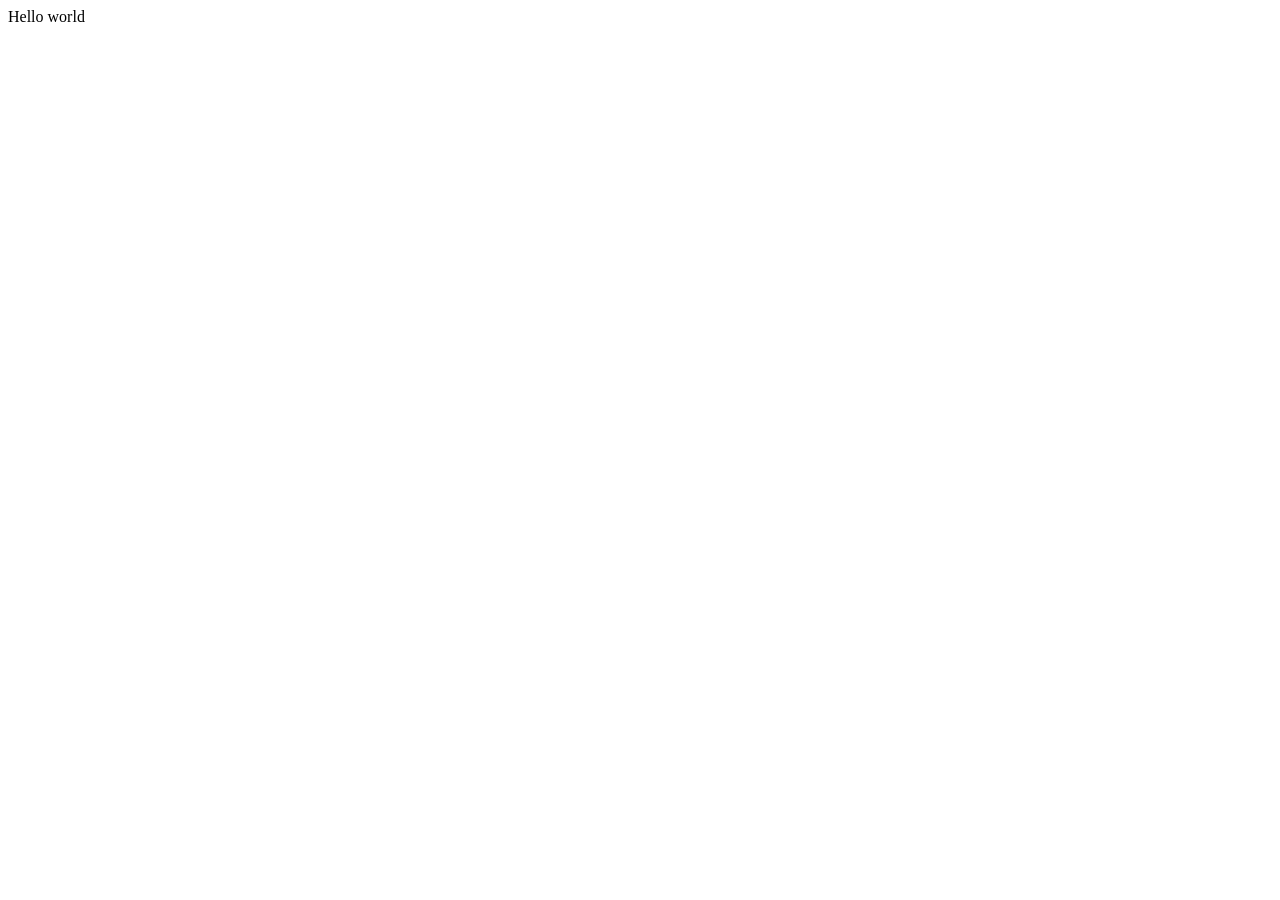
==== index.html @ a0b51e0a "añadiendo archivos" ====
<!DOCTYPE html>
<html>

<head>
  <meta charset="utf-8">
  <meta name="viewport" content="width=device-width">
  <title>replit</title>
</head>

<body>
  Hello world

  <!--
  This script places a badge on your repl's full-browser view back to your repl's cover
  page. Try various colors for the theme: dark, light, red, orange, yellow, lime, green,
  teal, blue, blurple, magenta, pink!
  -->
  <script src="https://replit.com/public/js/replit-badge-v2.js" theme="dark" position="bottom-right"></script>
</body>

</html>
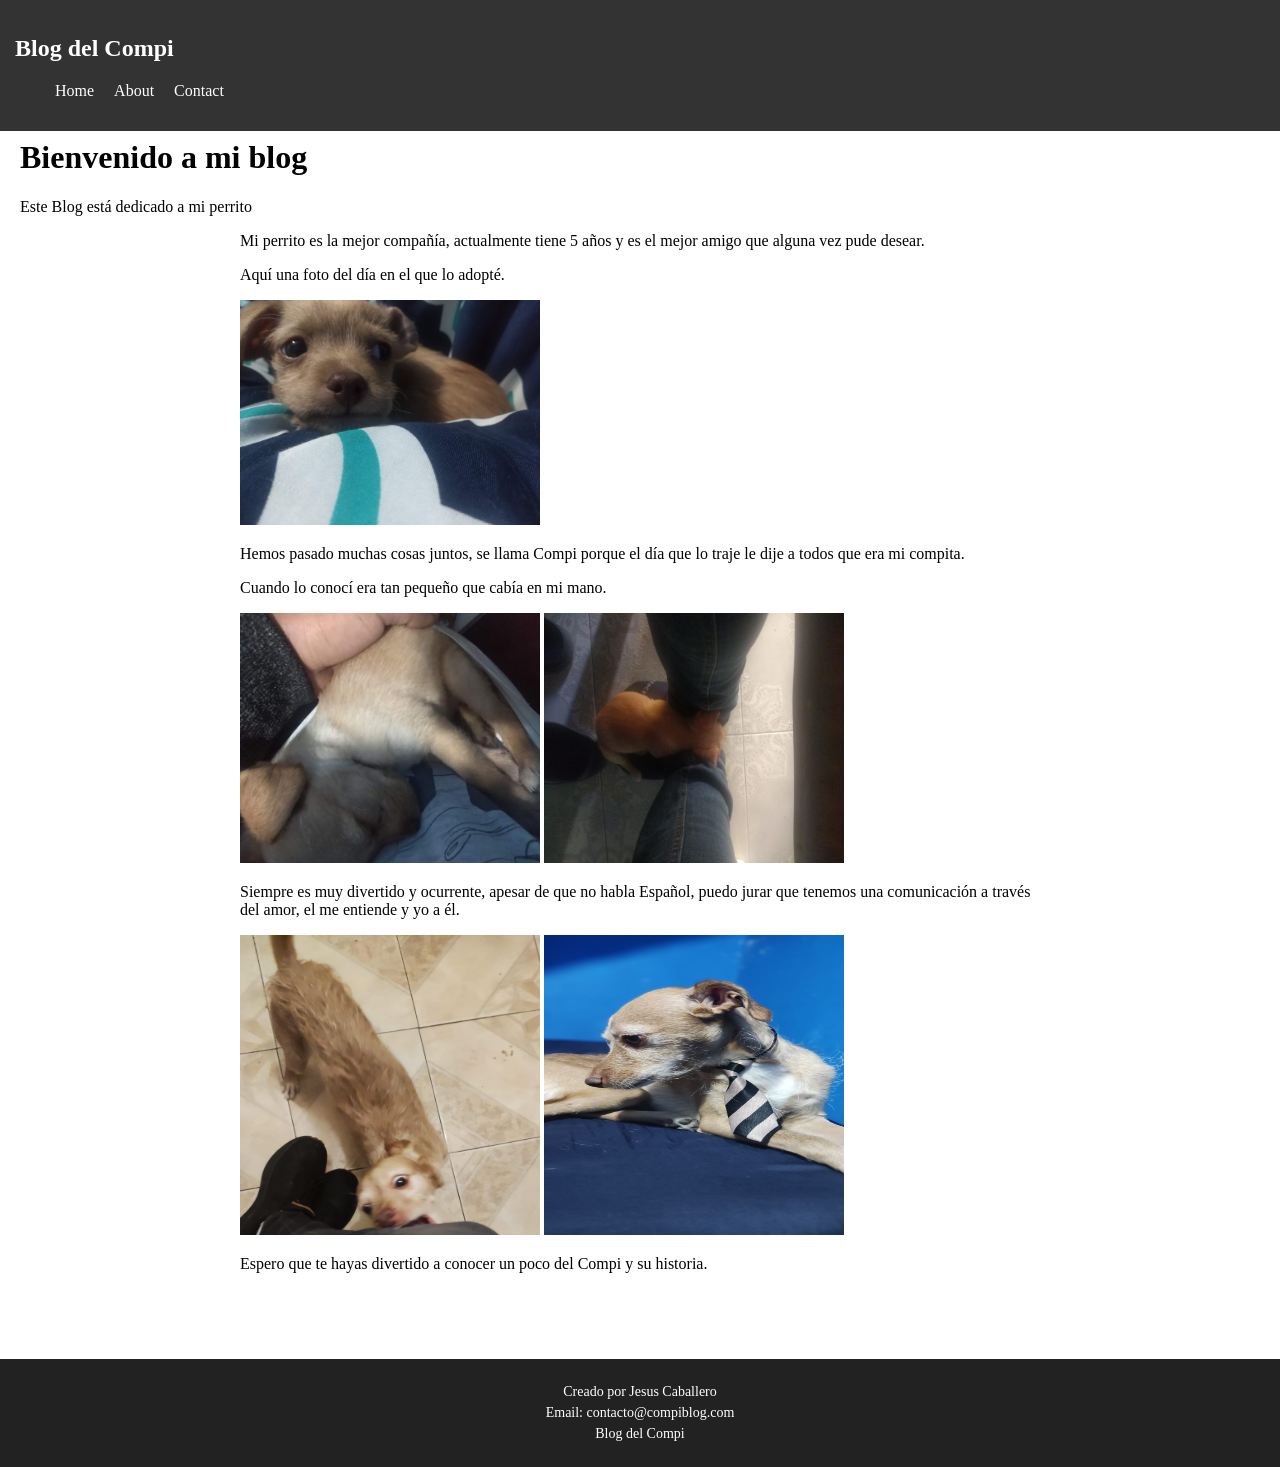
==== commit 34d14fa3: "Agrego blog completo con home, about y contact" ====
--- a/index.html
+++ b/index.html
@@ -4,12 +4,56 @@
 <head>
   <meta charset="utf-8">
   <meta name="viewport" content="width=device-width">
-  <title>replit</title>
+  <title>Blog del Compi</title>
+  <link rel="stylesheet" href="style.css">
 </head>
 
 <body>
   Hello world
 
+  <nav class="navbar">
+    <h2>Blog del Compi</h2>
+    <ul>
+      <li><a href="index.html">Home</a></li>
+      <li><a href="about.html">About</a></li>
+      <li><a href="contact.html">Contact</a></li>
+    </ul>
+  </nav>
+
+  <div class="contenido">
+    <h1>Bienvenido a mi blog</h1>
+    <p>Este Blog está dedicado a mi perrito</p>
+
+    <div class="post">
+      <p>Mi perrito es la mejor compañía, actualmente tiene 5 años y es el mejor amigo que alguna vez pude desear.</p>
+      <p>Aquí una foto del día en el que lo adopté.</p>
+      <div class="imagenbebe">
+        <img src="Pic/CompiBebe.jpeg" alt="Compi bebé">
+      </div>
+      <div class="post2">
+      <p>Hemos pasado muchas cosas juntos, se llama Compi porque el día que lo traje le dije a todos que era mi compita.</p>
+      <p>Cuando lo conocí era tan pequeño que cabía en mi mano.</p>
+      </div>
+      <div class="imagenbebe2">
+        <img src="Pic/Compibebe2.jpeg">
+        <img src="Pic/Compibebe3.jpeg">
+      </div>
+      <div class="post3">
+      <p>Siempre es muy divertido y ocurrente, apesar de que no habla Español, puedo jurar que tenemos una comunicación a través del amor, el me entiende y yo a él.</p>
+      </div>
+      <div class="imagenocurrente">
+        <img src="Pic/Compimorderlon.jpeg">
+        <img src="Pic/Compicorbatoso.jpeg">
+      </div>
+      <p>Espero que te hayas divertido a conocer un poco del Compi y su historia.</p>
+    </div>
+  </div>
+    
+<footer class="footer">
+  <p>Creado por Jesus Caballero</p>
+  <p>Email: contacto@compiblog.com</p>
+  <p>Blog del Compi</p>
+</footer>
   <!--
   This script places a badge on your repl's full-browser view back to your repl's cover
   page. Try various colors for the theme: dark, light, red, orange, yellow, lime, green,
--- a/style.css
+++ b/style.css
@@ -0,0 +1,65 @@
+html {
+    height: 100%;
+    width: 100%;
+  }
+
+body {
+  margin: 0;
+  padding-top: 80px;
+}
+
+.contenido {
+  padding: 20px;
+}
+
+.post {
+  max-width: 800px;
+  margin: auto;
+}
+.navbar {
+  position: fixed;
+  top: 0;
+  width: 100%;
+  background-color: #333;
+  color: white;
+  padding: 15px;
+}
+
+.navbar ul {
+  list-style: none;
+  display: flex;
+  gap: 20px;
+}
+
+.navbar a {
+  color: white;
+  text-decoration: none;
+}
+
+.imagenbebe img{
+  width: 300px;
+}
+
+.imagenbebe2 img{
+  width: 300px;
+  height: 250px;
+}
+
+.imagenocurrente img{
+  width: 300px;
+  height: 300px;
+}
+
+/*footer*/
+.footer {
+  background-color: #222;
+  color: white;
+  text-align: center;
+  padding: 20px;
+  margin-top: 50px;
+  font-size: 14px;
+}
+
+.footer p {
+  margin: 5px 0;
+}
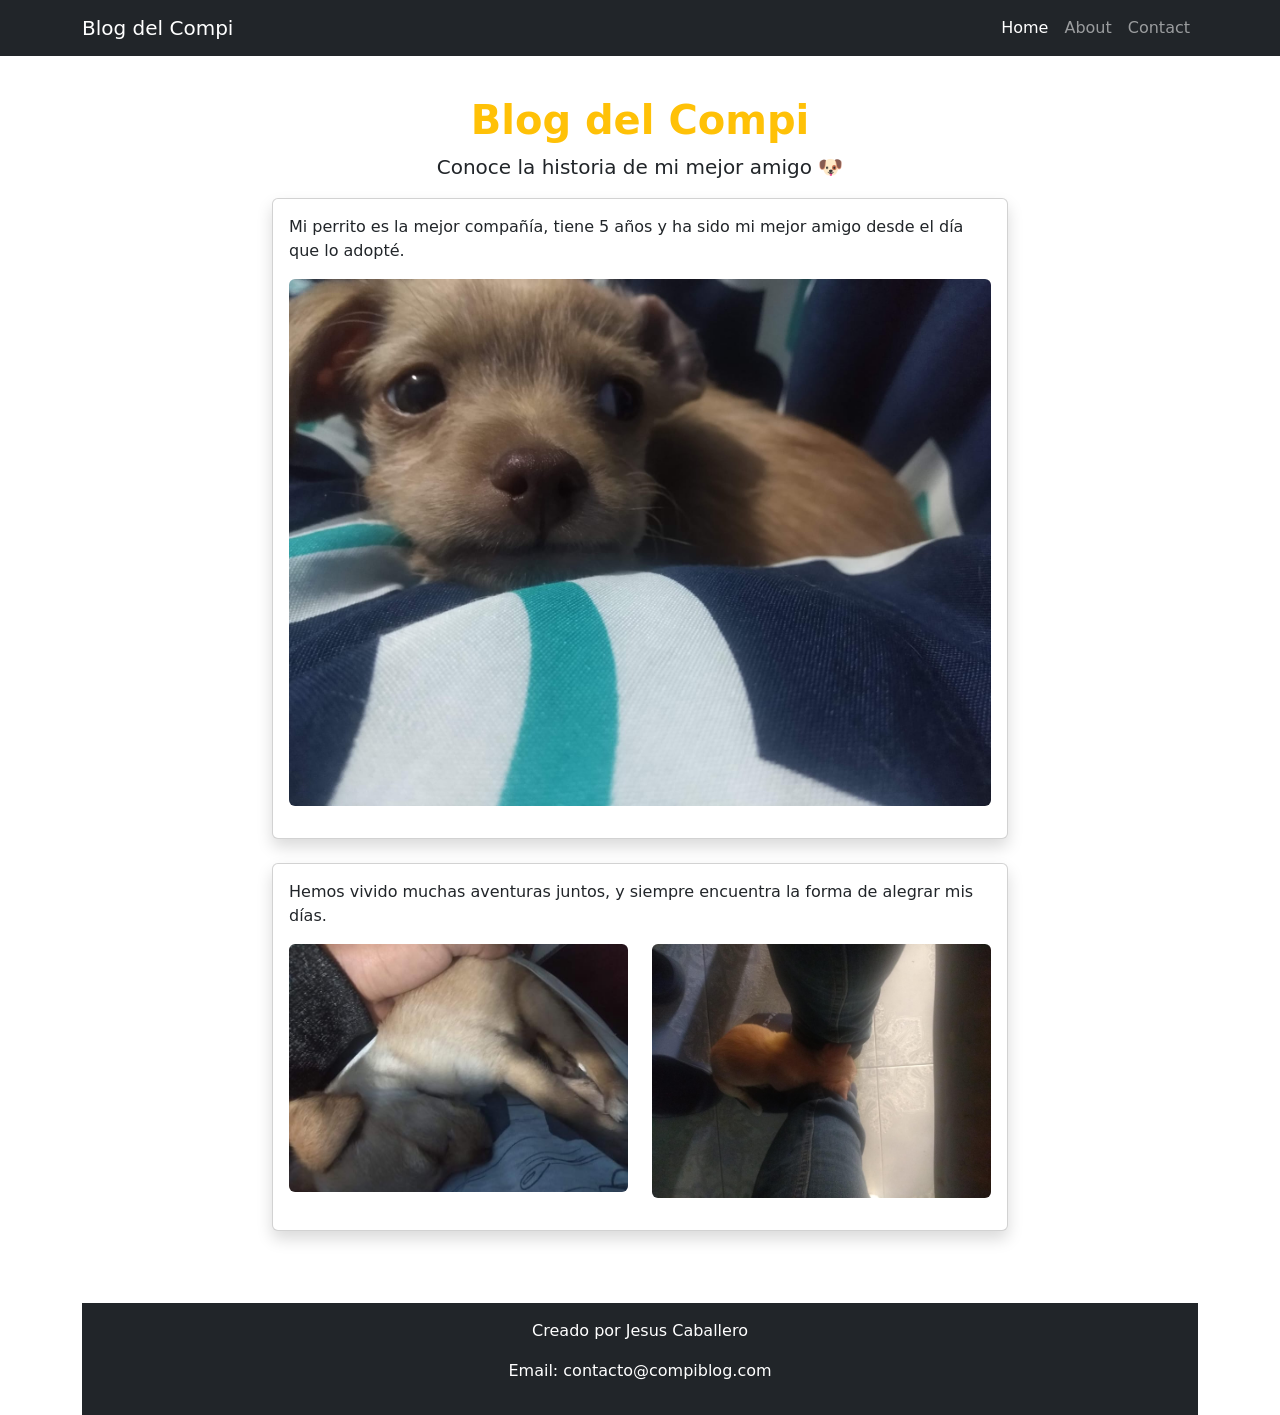
==== commit 845056d6: "Add files via upload Nueva actualizacion" ====
--- a/index.html
+++ b/index.html
@@ -1,65 +1,78 @@
-<!DOCTYPE html>
-<html>
-
-<head>
-  <meta charset="utf-8">
-  <meta name="viewport" content="width=device-width">
-  <title>Blog del Compi</title>
-  <link rel="stylesheet" href="style.css">
-</head>
-
-<body>
-  Hello world
-
-  <nav class="navbar">
-    <h2>Blog del Compi</h2>
-    <ul>
-      <li><a href="index.html">Home</a></li>
-      <li><a href="about.html">About</a></li>
-      <li><a href="contact.html">Contact</a></li>
-    </ul>
-  </nav>
-
-  <div class="contenido">
-    <h1>Bienvenido a mi blog</h1>
-    <p>Este Blog está dedicado a mi perrito</p>
-
-    <div class="post">
-      <p>Mi perrito es la mejor compañía, actualmente tiene 5 años y es el mejor amigo que alguna vez pude desear.</p>
-      <p>Aquí una foto del día en el que lo adopté.</p>
-      <div class="imagenbebe">
-        <img src="Pic/CompiBebe.jpeg" alt="Compi bebé">
-      </div>
-      <div class="post2">
-      <p>Hemos pasado muchas cosas juntos, se llama Compi porque el día que lo traje le dije a todos que era mi compita.</p>
-      <p>Cuando lo conocí era tan pequeño que cabía en mi mano.</p>
-      </div>
-      <div class="imagenbebe2">
-        <img src="Pic/Compibebe2.jpeg">
-        <img src="Pic/Compibebe3.jpeg">
-      </div>
-      <div class="post3">
-      <p>Siempre es muy divertido y ocurrente, apesar de que no habla Español, puedo jurar que tenemos una comunicación a través del amor, el me entiende y yo a él.</p>
-      </div>
-      <div class="imagenocurrente">
-        <img src="Pic/Compimorderlon.jpeg">
-        <img src="Pic/Compicorbatoso.jpeg">
-      </div>
-      <p>Espero que te hayas divertido a conocer un poco del Compi y su historia.</p>
-    </div>
-  </div>
-    
-<footer class="footer">
-  <p>Creado por Jesus Caballero</p>
-  <p>Email: contacto@compiblog.com</p>
-  <p>Blog del Compi</p>
-</footer>
-  <!--
-  This script places a badge on your repl's full-browser view back to your repl's cover
-  page. Try various colors for the theme: dark, light, red, orange, yellow, lime, green,
-  teal, blue, blurple, magenta, pink!
-  -->
-  <script src="https://replit.com/public/js/replit-badge-v2.js" theme="dark" position="bottom-right"></script>
-</body>
-
+<!DOCTYPE html>
+<html lang="en">
+<head>
+  <meta charset="UTF-8">
+  <meta name="viewport" content="width=device-width, initial-scale=1.0">
+  <title>Home - Blog del Compi</title>
+
+  <link href="https://cdn.jsdelivr.net/npm/bootstrap@5.3.8/dist/css/bootstrap.min.css" rel="stylesheet">
+</head>
+
+<body>
+
+<!-- NAVBAR -->
+<nav class="navbar navbar-expand-lg navbar-dark bg-dark fixed-top">
+  <div class="container">
+    <a class="navbar-brand" href="#">Blog del Compi</a>
+
+    <button class="navbar-toggler" data-bs-toggle="collapse" data-bs-target="#menu">
+      <span class="navbar-toggler-icon"></span>
+    </button>
+
+    <div class="collapse navbar-collapse" id="menu">
+      <ul class="navbar-nav ms-auto">
+        <li class="nav-item"><a class="nav-link active" href="index.html">Home</a></li>
+        <li class="nav-item"><a class="nav-link" href="about.html">About</a></li>
+        <li class="nav-item"><a class="nav-link" href="contact.html">Contact</a></li>
+      </ul>
+    </div>
+  </div>
+</nav>
+
+<!-- CONTENIDO -->
+<div class="container mt-5 pt-5">
+  <div class="row">
+
+    <!-- IZQUIERDA -->
+    <div class="col-md-2"></div>
+
+    <!-- CENTRO -->
+    <div class="col-md-8">
+
+      <h1 class="text-warning text-center fw-bold">Blog del Compi</h1>
+      <p class="lead text-center">Conoce la historia de mi mejor amigo 🐶</p>
+
+      <div class="card shadow p-3 mb-4">
+        <p>Mi perrito es la mejor compañía, tiene 5 años y ha sido mi mejor amigo desde el día que lo adopté.</p>
+        <img src="Pic/CompiBebe.jpeg" class="img-fluid rounded mb-3">
+      </div>
+
+      <div class="card shadow p-3 mb-4">
+        <p>Hemos vivido muchas aventuras juntos, y siempre encuentra la forma de alegrar mis días.</p>
+
+        <div class="row">
+          <div class="col-md-6">
+            <img src="Pic/Compibebe2.jpeg" class="img-fluid rounded mb-3">
+          </div>
+          <div class="col-md-6">
+            <img src="Pic/Compibebe3.jpeg" class="img-fluid rounded mb-3">
+          </div>
+        </div>
+      </div>
+
+    <!-- DERECHA -->
+    <div class="col-md-2"></div>
+
+  </div>
+</div>
+
+<!-- FOOTER -->
+<footer class="bg-dark text-white text-center p-3 mt-5">
+  <p>Creado por Jesus Caballero</p>
+  <p>Email: contacto@compiblog.com</p>
+</footer>
+
+<script src="https://cdn.jsdelivr.net/npm/bootstrap@5.3.8/dist/js/bootstrap.bundle.min.js"></script>
+
+</body>
 </html>
